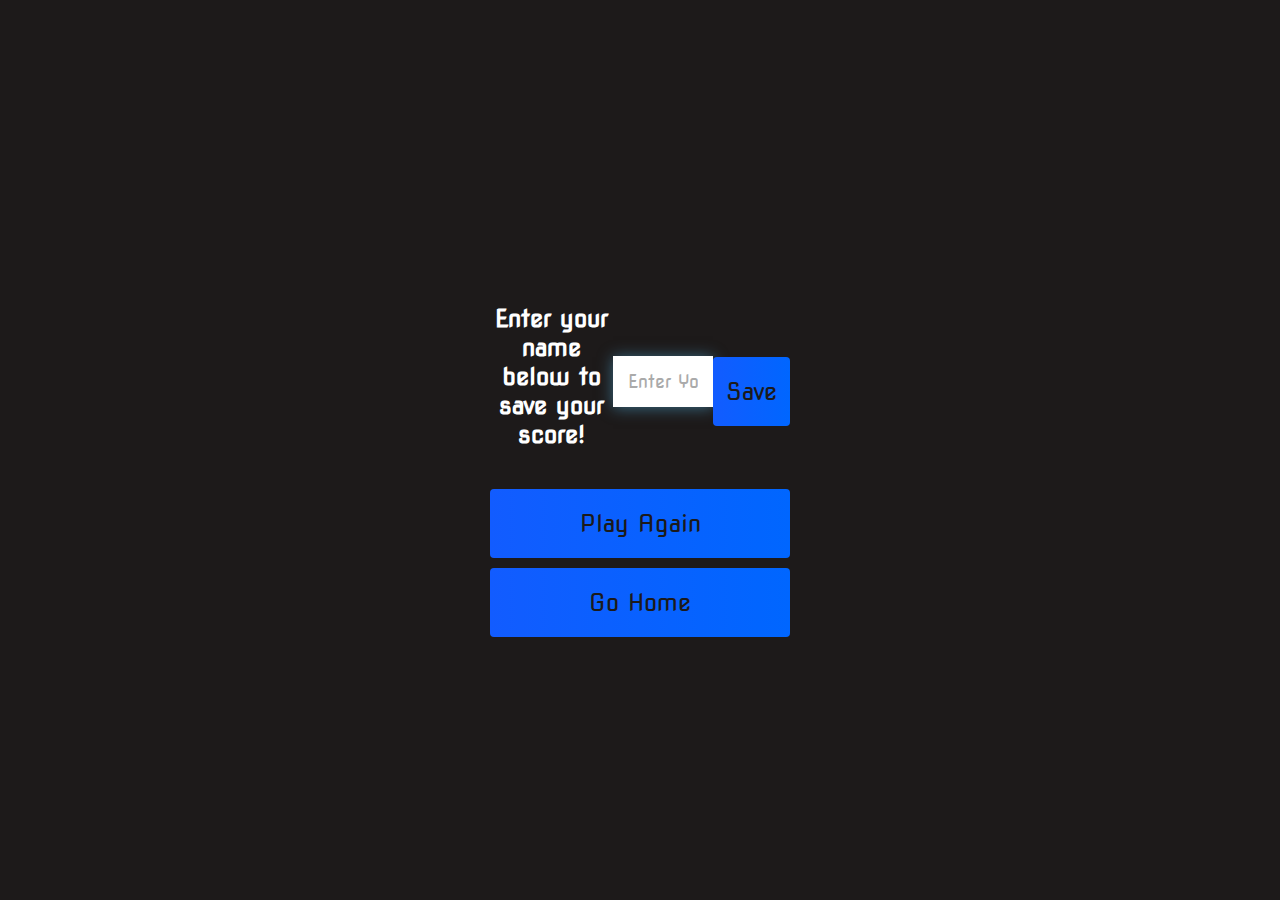
==== end.html @ b8935b51 "Initial commit in new repo" ====
<!DOCTYPE html>
<html lang="en">
<head>
    <meta charset="UTF-8">
    <meta name="viewport" content="width=device-width, initial-scale=1.0">
    <title>Document</title>
    <link rel="stylesheet" href="style.css">
</head>
<body>
    <div class="container">
        <div id="end" class="flex-center flex-column">
            <h1 id="finalScore">0</h1>
            <form class="end-form-container">
                <h2 id="end-text">Enter your name below to save your score!</h2>
                <input type="text" name="name" id="username" placeholder="Enter Your Name">
                <div class="btn" id="saveScoreBtn" type="submit" onclick="saveHighScore(event)" disabled>Save</div>
            </form>
            <a href="/game.html" class="btn">Play Again</a>
            <a href="/" class="btn">Go Home</a>
        </div>
    </div>
    <script src="end.js"></script>
</body>
</html>
---- style.css ----
@import url('https://fonts.googleapis.com/css2?family=Nova+Square&display=swap');

body {
    background-color: rgb(29, 26, 26);
}

* {
    box-sizing: border-box;
    margin: 0;
    padding: 0;
    font-family: 'Nova Square', cursive;
    font-size: 62.5%;
}

/* not sure if I need this yet
#home {
    display: flex;
    flex-direction: column;
    justify-content: center;
}
*/

h1 {
    font-size: 5.4rem;
    color: #fff;
    margin-bottom: 5rem;
}

h2 {
    font-size: 4.2rem;
    margin-bottom: 4rem;
}

.container {
    width: 100vw;
    height: 100vh;
    display: flex;
    justify-content: center;
    align-items: center;
    max-width: 88rem;
    margin: 0 auto;
    padding: 2rem;
}

.flex-column {
    display: flex;
    flex-direction: column;
}

.flex-center {
    justify-content: center;
    align-items: center;
}

.justify-center {
    justify-content: center;
}

.text-center {
    text-align: center;
}

.hidden {
    display: none;
}

.btn {
    font-size: 2.4rem;
    padding: 2rem 0;
    width: 30rem;
    text-align: center;
    margin-bottom: 1rem;
    text-decoration: none;
    color: rgb(28, 26, 26);
    background: linear-gradient(90deg, rgb(18, 92, 255) 0%, rgb(0, 102, 255) 100%);
    border-radius: 4px;
}

.btn:hover {
    cursor: pointer;
    box-shadow: 0 0.4rem 1.4rem 0 rgba(8, 114, 244, 0.6);
    transition: transform 150ms;
    transform: scale(1.03);
}

.btn[disabled]:hover {
    cursor: not-allowed;
    box-shadow: none;
    transform: none;
}

#highscore-btn {
    background: linear-gradient(90deg, rgb(255, 247, 9) 0%, rgb(240, 221, 6) 100%);
}

#highscore-btn:hover {
    box-shadow: 0 0.4rem 1.4rem 0 rgba(255, 255, 0, 0.5);
}

/* End Page CSS */

.end-form-container {
    width: 100%;
    display: flex;
    flex-direction: center;
    align-items: center;
    max-width: 30rem;
}

input {
    margin-bottom: 1rem;
    width: 20rem;
    padding: 1.5rem;
    font-size: 1.8rem;
    border: none;
    box-shadow: 0 0.1rem 1.4rem 0 rgba(86, 185, 235, 0.5);
}

input::placeholder {
    color: #aaa;
}

#username {
    margin-bottom: 3rem;
    width: 100%;
    outline: none;
}

#end-text {
    font-size: 2.4rem;
    color: #fff;
    text-align: center;
}

#saveScoreBtn {
    border: none;
}
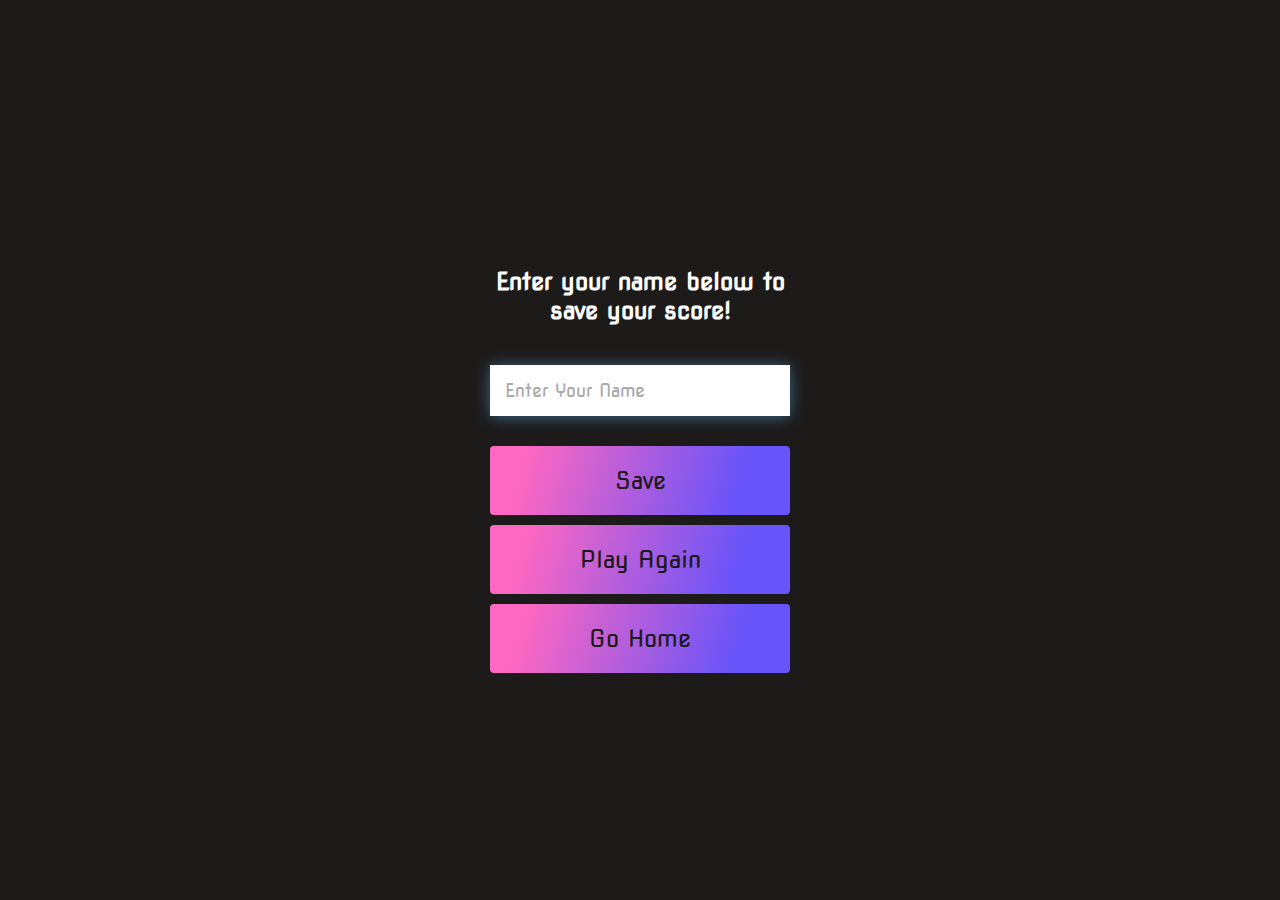
==== commit 8962c13a: "Troubleshooting high score button" ====
--- a/end.html
+++ b/end.html
@@ -15,10 +15,10 @@
                 <input type="text" name="name" id="username" placeholder="Enter Your Name">
                 <div class="btn" id="saveScoreBtn" type="submit" onclick="saveHighScore(event)" disabled>Save</div>
             </form>
-            <a href="/game.html" class="btn">Play Again</a>
-            <a href="/" class="btn">Go Home</a>
+            <a href="game.html" class="btn">Play Again</a>
+            <a href="index.html" class="btn">Go Home</a>
         </div>
     </div>
-    <script src="end.js"></script>
+    <script src='end.js'></script>
 </body>
 </html>--- a/style.css
+++ b/style.css
@@ -72,7 +72,7 @@
     margin-bottom: 1rem;
     text-decoration: none;
     color: rgb(28, 26, 26);
-    background: linear-gradient(90deg, rgb(18, 92, 255) 0%, rgb(0, 102, 255) 100%);
+    background: linear-gradient(106.4deg, rgb(255, 104, 192) 11.1%, rgb(104, 84, 249) 81.3%);
     border-radius: 4px;
 }
 
@@ -90,11 +90,11 @@
 }
 
 #highscore-btn {
-    background: linear-gradient(90deg, rgb(255, 247, 9) 0%, rgb(240, 221, 6) 100%);
+    background: linear-gradient(90deg, rgb(241, 102, 183) 0%, rgb(244, 119, 192) 100%);
 }
 
 #highscore-btn:hover {
-    box-shadow: 0 0.4rem 1.4rem 0 rgba(255, 255, 0, 0.5);
+    box-shadow: 0 0.4rem 1.4rem 0 rgba(255, 104, 192, 0.5);
 }
 
 /* End Page CSS */
@@ -102,7 +102,7 @@
 .end-form-container {
     width: 100%;
     display: flex;
-    flex-direction: center;
+    flex-direction: column;
     align-items: center;
     max-width: 30rem;
 }
